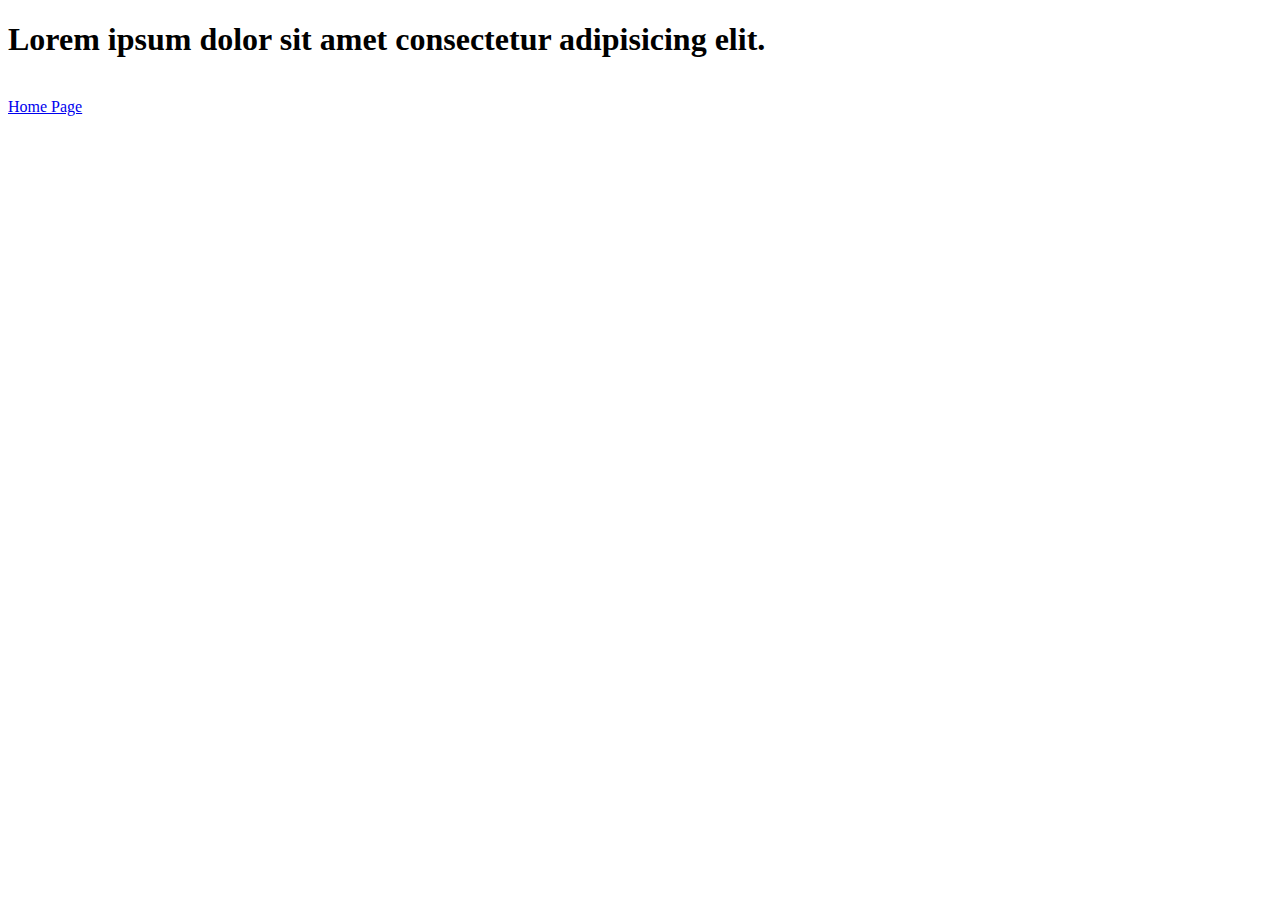
==== gallery.html @ df2053db "content" ====
<!DOCTYPE html>
<html lang="en">
<head>
    <meta charset="UTF-8">
    <meta http-equiv="X-UA-Compatible" content="IE=edge">
    <meta name="viewport" content="width=device-width, initial-scale=1.0">
    <link rel="stylesheet" href="./styles/styles.css">
    <title>Document</title>
</head>
<body>
    <div class="page-wrap">
        <header class="header">
            <h1 class="headline">Lorem ipsum dolor sit amet consectetur adipisicing elit.</h1>
        </header>
        <main class="main">
            <div class="main-images">
                <img class="photo" src="./image/image.jpg" alt="">
                <img class="photo" src="./image/flower.jpg" alt="">
                <img class="photo" src="./image/photo.jpg" alt="">
            </div>
        </main>
        <footer class="footer">
            <nav class="nav">
                <a href="./index.html" class="link">Home Page</a>
            </nav>
        </footer>
    </div>
</body>
</html>
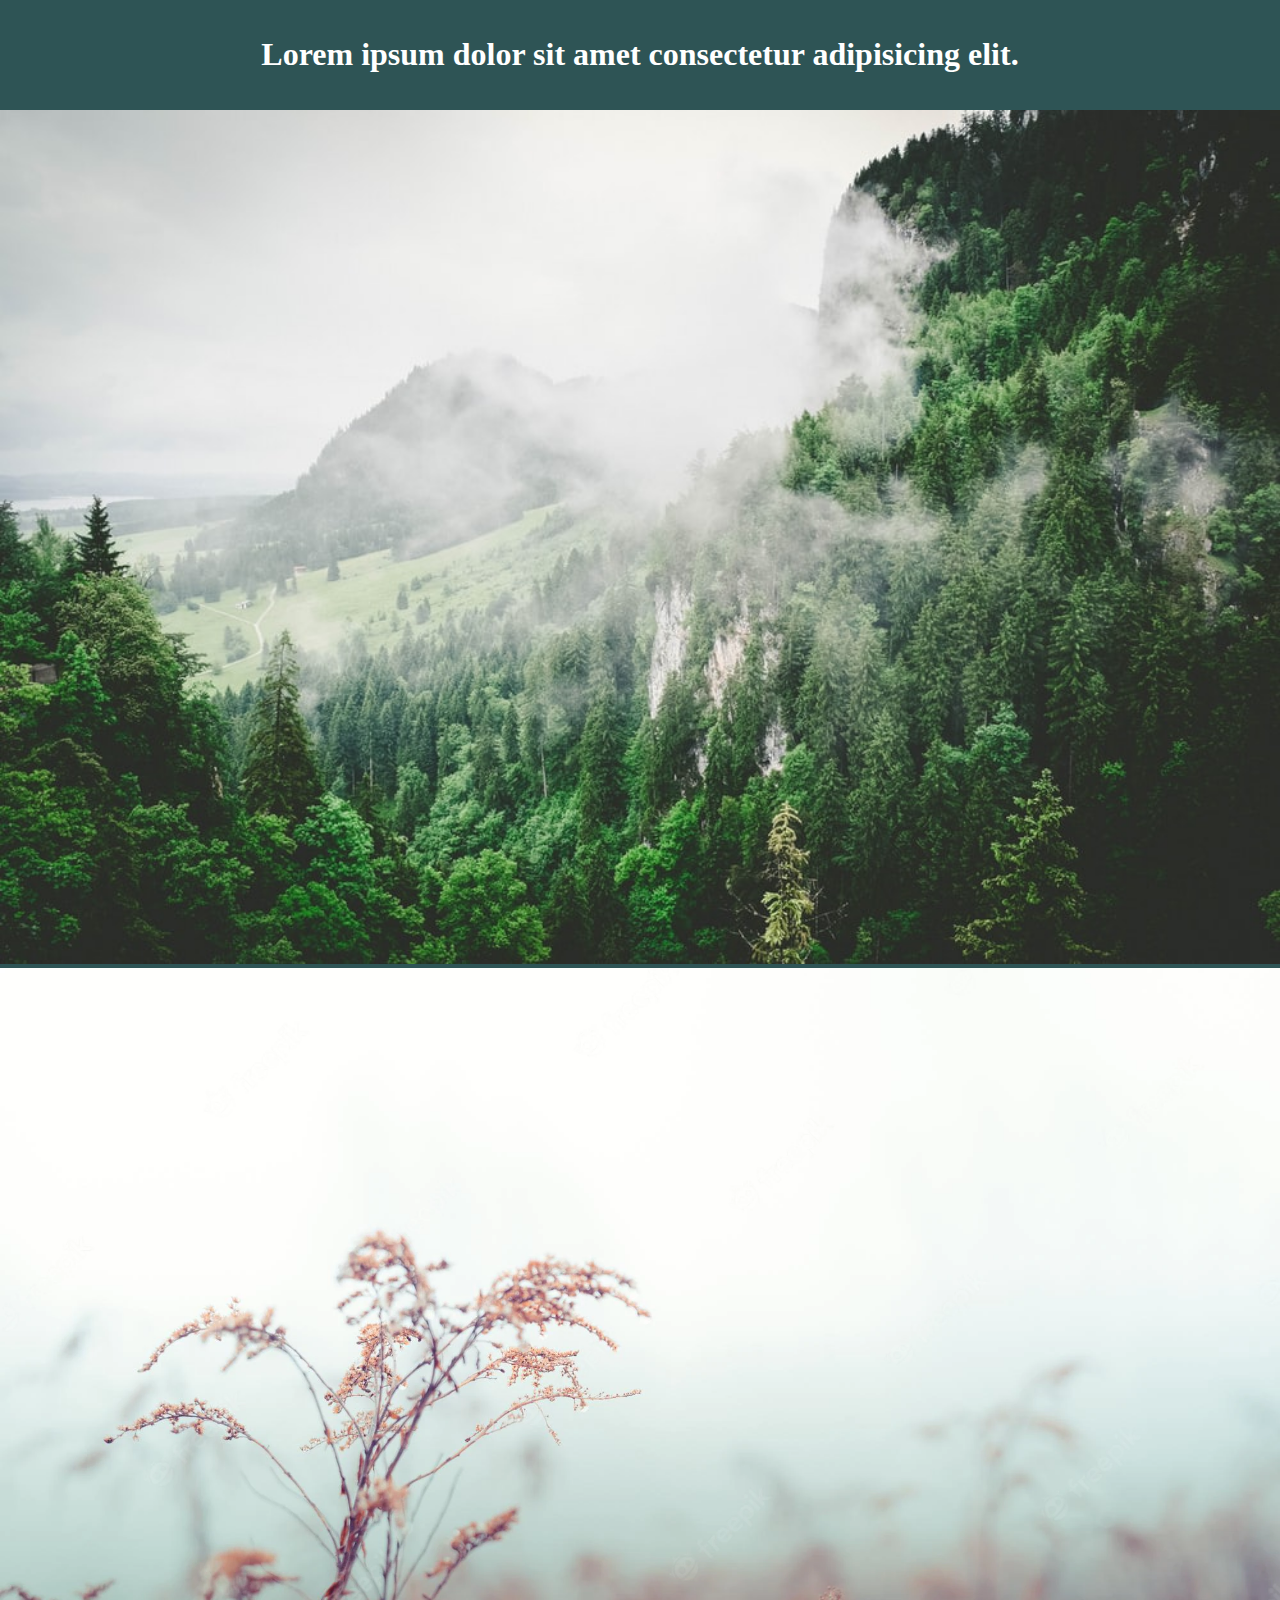
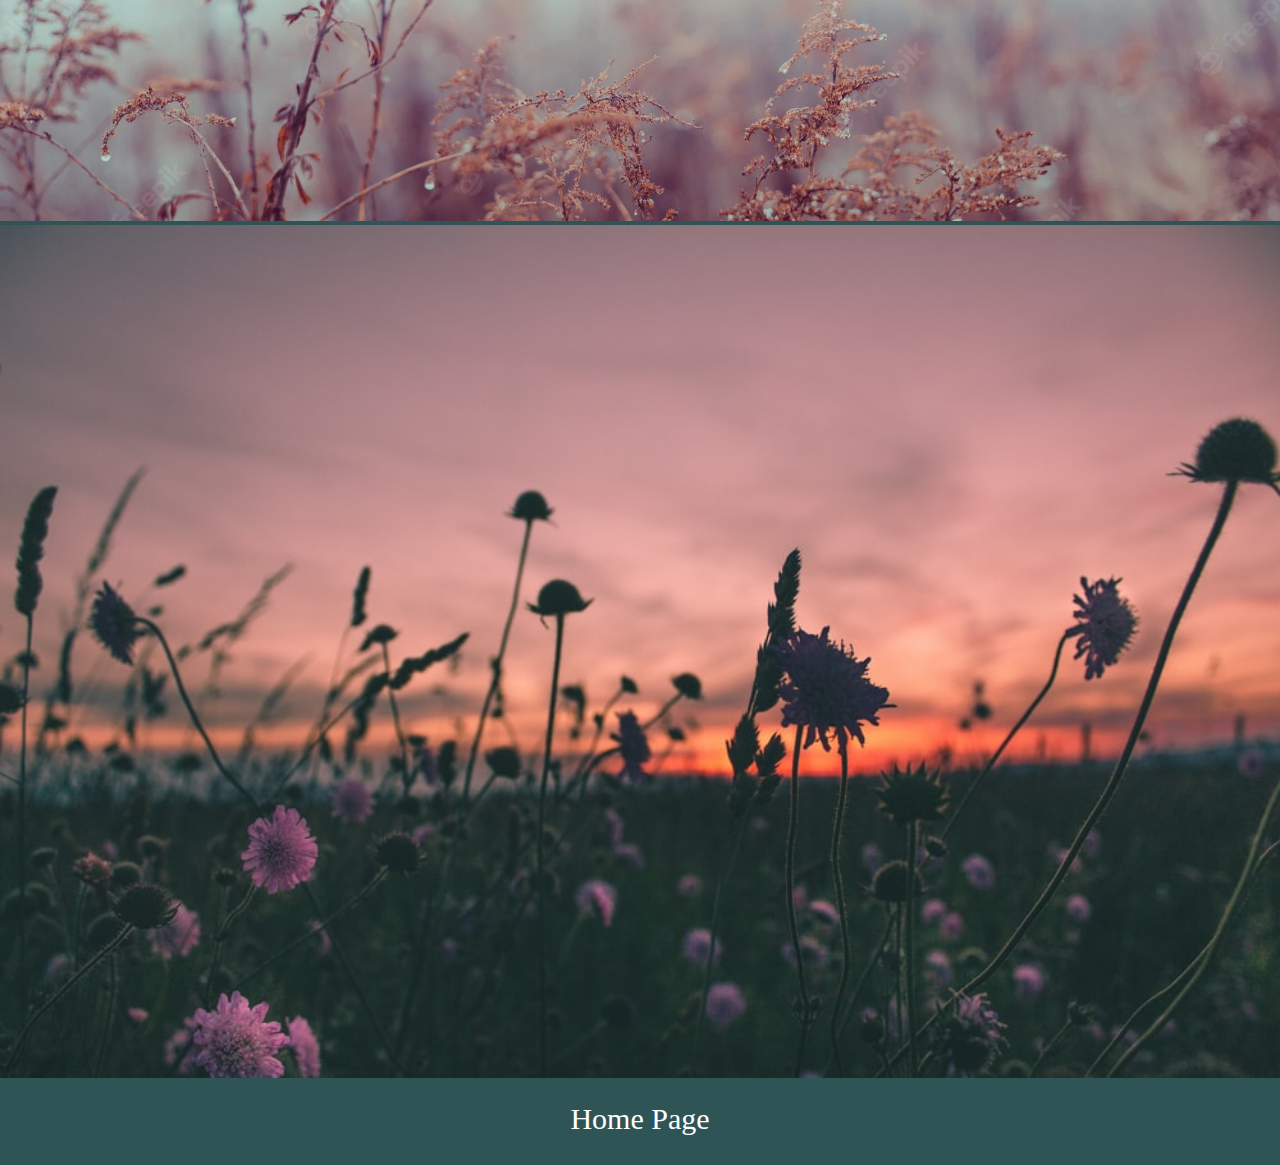
==== commit 49c9cd5d: "final changes" ====
--- a/gallery.html
+++ b/gallery.html
@@ -14,9 +14,9 @@
         </header>
         <main class="main">
             <div class="main-images">
-                <img class="photo" src="./image/image.jpg" alt="">
-                <img class="photo" src="./image/flower.jpg" alt="">
-                <img class="photo" src="./image/photo.jpg" alt="">
+                <img class="photo" src="./images/image.jpg" alt="">
+                <img class="photo" src="./images/flower.jpg" alt="">
+                <img class="photo" src="./images/photo.jpg" alt="">
             </div>
         </main>
         <footer class="footer">
--- a/styles/styles.css
+++ b/styles/styles.css
@@ -0,0 +1,48 @@
+body {
+    margin: 0;
+    background-color: rgb(46, 84, 85);
+}
+
+.page-wrap {
+    min-height: 100vh;
+    background-repeat: no-repeat;
+    background-size: cover;
+    background-position: center;
+    display: flex;
+    flex-direction: column;
+}
+
+.header {
+    text-align: center;
+    padding: 15px;
+    color: white;
+}
+
+
+.photo {
+    width: 100%;
+    height: 100%;
+}
+
+.nav {
+    margin-top: 20px;
+    text-align: center;
+}
+
+.link {
+    color: white;
+    text-decoration: none;
+    font-size: 30px;
+    padding: 30px;
+}
+
+.link:hover {
+    color: black;
+
+}
+
+.paragraph {
+    font-size: 20px;
+    padding: 30px;
+    color: white;
+}